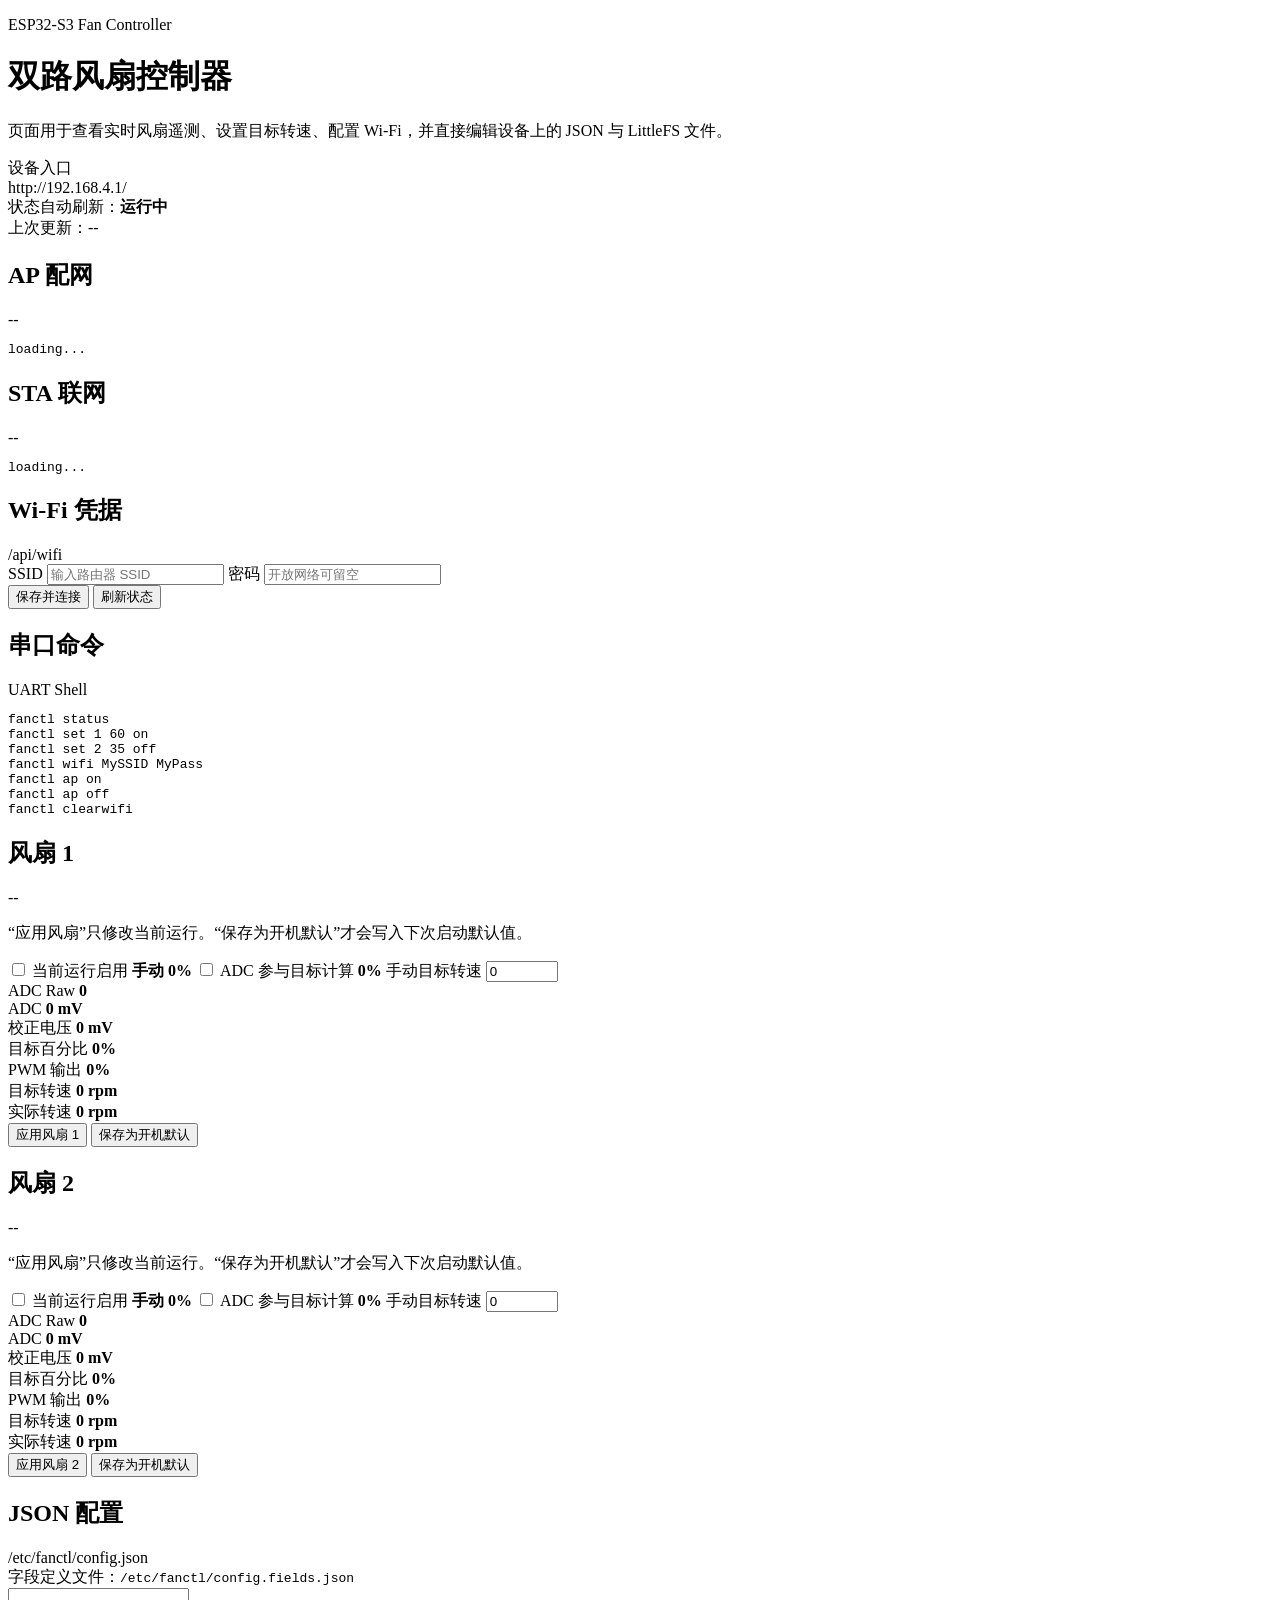
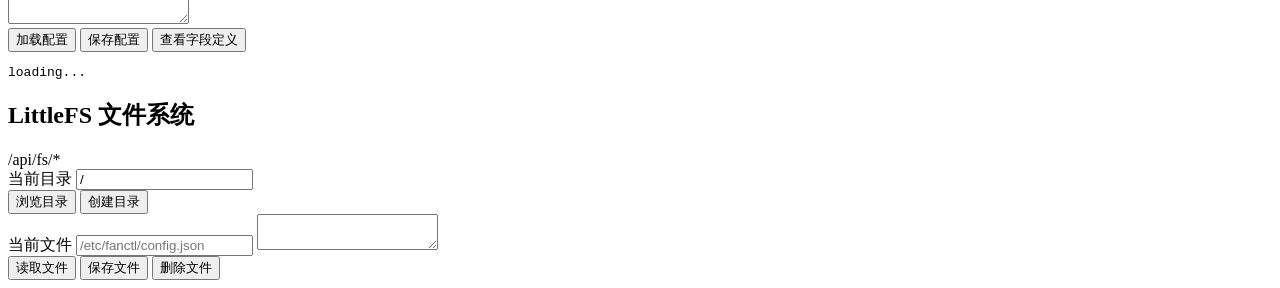
==== app/fan_controller/web/index.html @ ff4f611d "Add support for ESP32-S3 N16R8 and ESP32-S3 Fan Controller boards - Created CMakeLists.txt and prj.c" ====
<!doctype html>
<html lang="zh-CN">
<head>
  <meta charset="utf-8">
  <meta name="viewport" content="width=device-width,initial-scale=1">
  <title>ESP32-S3 Fan Controller</title>
  <link rel="stylesheet" href="/styles.css">
</head>
<body>
  <div class="wrap">
    <header class="hero">
      <div>
        <p class="eyebrow">ESP32-S3 Fan Controller</p>
        <h1>双路风扇控制器</h1>
        <p class="hero-copy">页面用于查看实时风扇遥测、设置目标转速、配置 Wi‑Fi，并直接编辑设备上的 JSON 与 LittleFS 文件。</p>
      </div>
      <div class="hero-card">
        <div class="hero-label">设备入口</div>
        <div class="hero-value" id="deviceAddress">http://192.168.4.1/</div>
        <div class="hero-meta">状态自动刷新：<strong id="refreshState">运行中</strong></div>
        <div class="hero-meta">上次更新：<span id="lastRefresh">--</span></div>
      </div>
    </header>

    <main class="grid">
      <section class="card">
        <div class="card-head">
          <h2>AP 配网</h2>
          <span id="apState" class="badge">--</span>
        </div>
        <pre id="apInfo">loading...</pre>
      </section>

      <section class="card">
        <div class="card-head">
          <h2>STA 联网</h2>
          <span id="staState" class="badge">--</span>
        </div>
        <pre id="staInfo">loading...</pre>
      </section>

      <section class="card">
        <div class="card-head">
          <h2>Wi‑Fi 凭据</h2>
          <span class="badge neutral">/api/wifi</span>
        </div>
        <label class="field">
          <span>SSID</span>
          <input id="ssid" type="text" placeholder="输入路由器 SSID">
        </label>
        <label class="field">
          <span>密码</span>
          <input id="psk" type="password" placeholder="开放网络可留空">
        </label>
        <div class="actions">
          <button id="saveWifiBtn" type="button">保存并连接</button>
          <button id="refreshBtn" class="secondary" type="button">刷新状态</button>
        </div>
      </section>

      <section class="card">
        <div class="card-head">
          <h2>串口命令</h2>
          <span class="badge neutral">UART Shell</span>
        </div>
        <pre>fanctl status
fanctl set 1 60 on
fanctl set 2 35 off
fanctl wifi MySSID MyPass
fanctl ap on
fanctl ap off
fanctl clearwifi</pre>
      </section>

      <section class="card card-fan">
        <div class="card-head">
          <h2>风扇 1</h2>
          <span id="fan1Badge" class="badge">--</span>
        </div>
        <p class="card-note">“应用风扇”只修改当前运行。“保存为开机默认”才会写入下次启动默认值。</p>
        <label class="switch-row">
          <input id="fan1Enable" type="checkbox">
          <span>当前运行启用</span>
          <strong id="fan1Percent" class="accent">手动 0%</strong>
        </label>
        <label class="switch-row">
          <input id="fan1UseAdcTarget" type="checkbox">
          <span>ADC 参与目标计算</span>
          <strong id="fan1EffectivePercent" class="accent">0%</strong>
        </label>
        <label class="field">
          <span>手动目标转速</span>
          <input id="fan1TargetRpm" type="number" min="0" max="12000" step="50" value="0">
        </label>
        <div class="telemetry-row">
          <span>ADC Raw</span>
          <strong id="fan1AdcRaw">0</strong>
        </div>
        <div class="telemetry-row">
          <span>ADC</span>
          <strong id="fan1Adc">0 mV</strong>
        </div>
        <div class="telemetry-row">
          <span>校正电压</span>
          <strong id="fan1MappedVoltage">0 mV</strong>
        </div>
        <div class="telemetry-row">
          <span>目标百分比</span>
          <strong id="fan1AdcTargetPercent">0%</strong>
        </div>
        <div class="telemetry-row">
          <span>PWM 输出</span>
          <strong id="fan1PwmPercent">0%</strong>
        </div>
        <div class="telemetry-row">
          <span>目标转速</span>
          <strong id="fan1TargetRpmValue">0 rpm</strong>
        </div>
        <div class="telemetry-row">
          <span>实际转速</span>
          <strong id="fan1Rpm">0 rpm</strong>
        </div>
        <div class="actions">
          <button id="saveFan1Btn" type="button">应用风扇 1</button>
          <button id="saveFan1DefaultsBtn" class="secondary" type="button">保存为开机默认</button>
        </div>
      </section>

      <section class="card card-fan">
        <div class="card-head">
          <h2>风扇 2</h2>
          <span id="fan2Badge" class="badge">--</span>
        </div>
        <p class="card-note">“应用风扇”只修改当前运行。“保存为开机默认”才会写入下次启动默认值。</p>
        <label class="switch-row">
          <input id="fan2Enable" type="checkbox">
          <span>当前运行启用</span>
          <strong id="fan2Percent" class="accent">手动 0%</strong>
        </label>
        <label class="switch-row">
          <input id="fan2UseAdcTarget" type="checkbox">
          <span>ADC 参与目标计算</span>
          <strong id="fan2EffectivePercent" class="accent">0%</strong>
        </label>
        <label class="field">
          <span>手动目标转速</span>
          <input id="fan2TargetRpm" type="number" min="0" max="12000" step="50" value="0">
        </label>
        <div class="telemetry-row">
          <span>ADC Raw</span>
          <strong id="fan2AdcRaw">0</strong>
        </div>
        <div class="telemetry-row">
          <span>ADC</span>
          <strong id="fan2Adc">0 mV</strong>
        </div>
        <div class="telemetry-row">
          <span>校正电压</span>
          <strong id="fan2MappedVoltage">0 mV</strong>
        </div>
        <div class="telemetry-row">
          <span>目标百分比</span>
          <strong id="fan2AdcTargetPercent">0%</strong>
        </div>
        <div class="telemetry-row">
          <span>PWM 输出</span>
          <strong id="fan2PwmPercent">0%</strong>
        </div>
        <div class="telemetry-row">
          <span>目标转速</span>
          <strong id="fan2TargetRpmValue">0 rpm</strong>
        </div>
        <div class="telemetry-row">
          <span>实际转速</span>
          <strong id="fan2Rpm">0 rpm</strong>
        </div>
        <div class="actions">
          <button id="saveFan2Btn" type="button">应用风扇 2</button>
          <button id="saveFan2DefaultsBtn" class="secondary" type="button">保存为开机默认</button>
        </div>
      </section>

      <section class="card card-wide">
        <div class="card-head">
          <h2>JSON 配置</h2>
          <span class="badge neutral">/etc/fanctl/config.json</span>
        </div>
        <div class="inline-meta">
          <span>字段定义文件：<code>/etc/fanctl/config.fields.json</code></span>
        </div>
        <textarea id="configEditor" class="editor" spellcheck="false"></textarea>
        <div class="actions">
          <button id="loadConfigBtn" class="secondary" type="button">加载配置</button>
          <button id="saveConfigBtn" type="button">保存配置</button>
          <button id="loadFieldsBtn" class="secondary" type="button">查看字段定义</button>
        </div>
        <pre id="fieldDefinitions">loading...</pre>
      </section>

      <section class="card card-wide">
        <div class="card-head">
          <h2>LittleFS 文件系统</h2>
          <span class="badge neutral">/api/fs/*</span>
        </div>
        <label class="field">
          <span>当前目录</span>
          <input id="fsPath" type="text" value="/">
        </label>
        <div class="actions">
          <button id="browseFsBtn" class="secondary" type="button">浏览目录</button>
          <button id="mkdirFsBtn" class="secondary" type="button">创建目录</button>
        </div>
        <div id="fsEntries" class="file-list"></div>
        <label class="field">
          <span>当前文件</span>
          <input id="filePath" type="text" placeholder="/etc/fanctl/config.json">
        </label>
        <textarea id="fileEditor" class="editor" spellcheck="false"></textarea>
        <div class="actions">
          <button id="loadFileBtn" class="secondary" type="button">读取文件</button>
          <button id="saveFileBtn" type="button">保存文件</button>
          <button id="deleteFileBtn" class="secondary danger" type="button">删除文件</button>
        </div>
      </section>
    </main>
  </div>

  <script type="module" src="/app.js"></script>
</body>
</html>
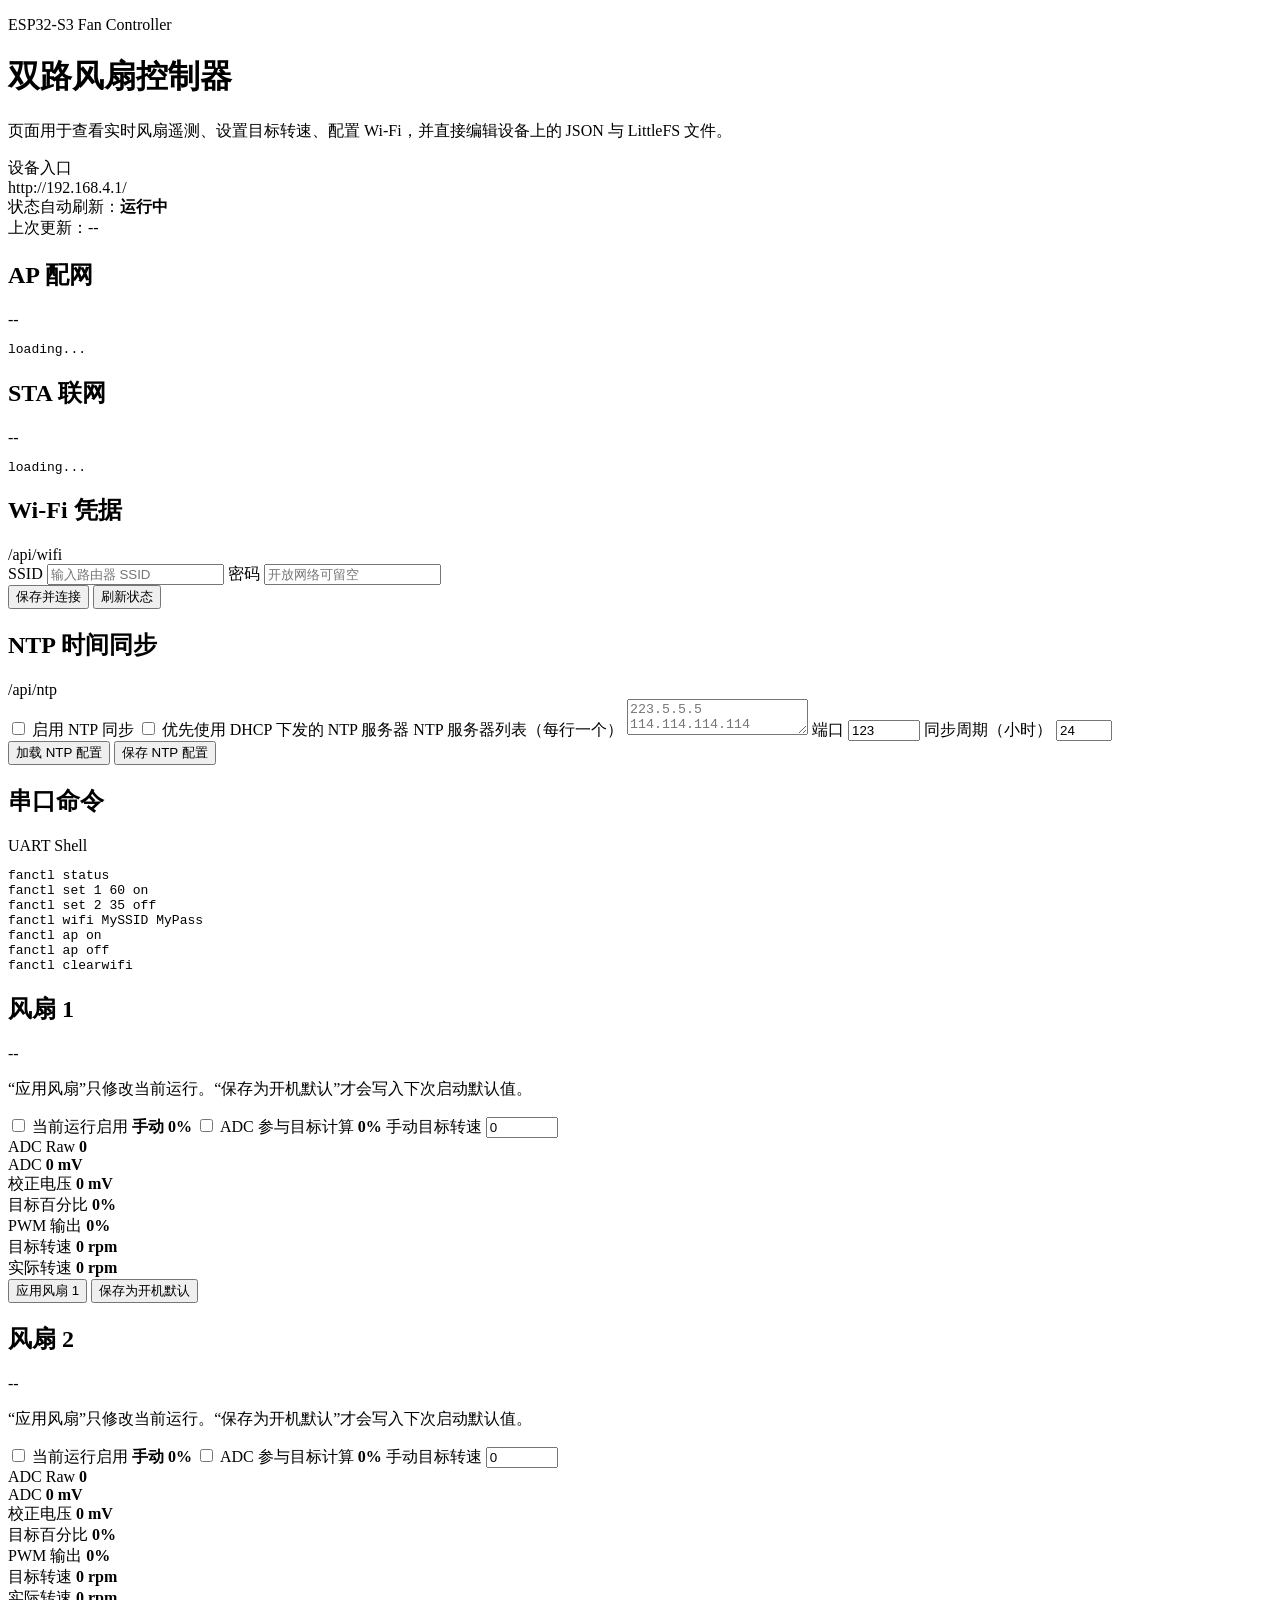
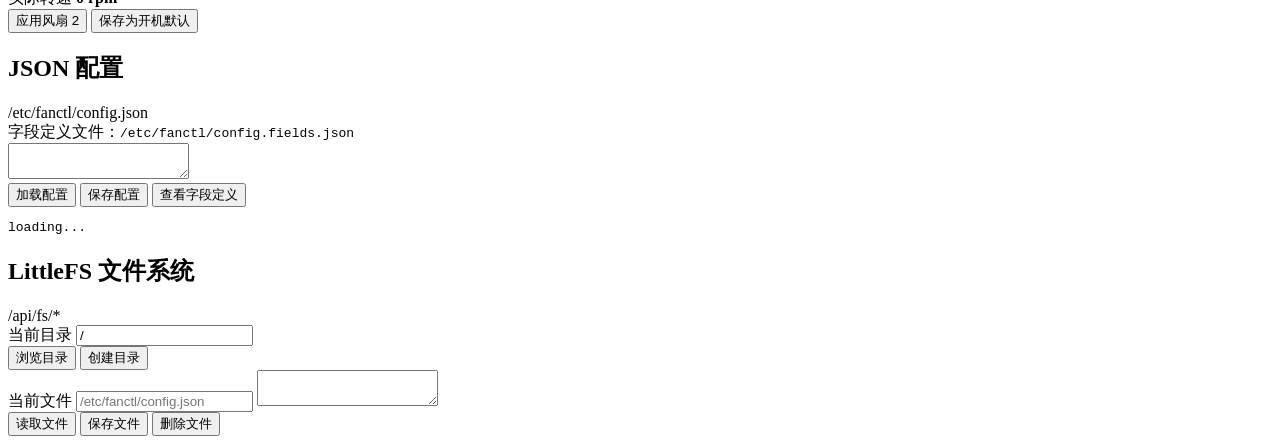
==== commit 6f152f87: "feat: add NTP configuration management to fan controller - Implemented functions to load and save NT" ====
--- a/app/fan_controller/web/index.html
+++ b/app/fan_controller/web/index.html
@@ -60,6 +60,37 @@
 
       <section class="card">
         <div class="card-head">
+          <h2>NTP 时间同步</h2>
+          <span class="badge neutral">/api/ntp</span>
+        </div>
+        <label class="switch-row">
+          <input id="ntpEnabled" type="checkbox">
+          <span>启用 NTP 同步</span>
+        </label>
+        <label class="switch-row">
+          <input id="ntpUseDhcpServer" type="checkbox">
+          <span>优先使用 DHCP 下发的 NTP 服务器</span>
+        </label>
+        <label class="field">
+          <span>NTP 服务器列表（每行一个）</span>
+          <textarea id="ntpServers" class="editor editor-compact" spellcheck="false" placeholder="223.5.5.5&#10;114.114.114.114&#10;pool.ntp.org"></textarea>
+        </label>
+        <label class="field">
+          <span>端口</span>
+          <input id="ntpPort" type="number" min="1" max="65535" step="1" value="123">
+        </label>
+        <label class="field">
+          <span>同步周期（小时）</span>
+          <input id="ntpSyncIntervalHours" type="number" min="1" max="720" step="1" value="24">
+        </label>
+        <div class="actions">
+          <button id="loadNtpBtn" class="secondary" type="button">加载 NTP 配置</button>
+          <button id="saveNtpBtn" type="button">保存 NTP 配置</button>
+        </div>
+      </section>
+
+      <section class="card">
+        <div class="card-head">
           <h2>串口命令</h2>
           <span class="badge neutral">UART Shell</span>
         </div>
@@ -72,112 +103,114 @@
 fanctl clearwifi</pre>
       </section>
 
-      <section class="card card-fan">
-        <div class="card-head">
-          <h2>风扇 1</h2>
-          <span id="fan1Badge" class="badge">--</span>
-        </div>
-        <p class="card-note">“应用风扇”只修改当前运行。“保存为开机默认”才会写入下次启动默认值。</p>
-        <label class="switch-row">
-          <input id="fan1Enable" type="checkbox">
-          <span>当前运行启用</span>
-          <strong id="fan1Percent" class="accent">手动 0%</strong>
-        </label>
-        <label class="switch-row">
-          <input id="fan1UseAdcTarget" type="checkbox">
-          <span>ADC 参与目标计算</span>
-          <strong id="fan1EffectivePercent" class="accent">0%</strong>
-        </label>
-        <label class="field">
-          <span>手动目标转速</span>
-          <input id="fan1TargetRpm" type="number" min="0" max="12000" step="50" value="0">
-        </label>
-        <div class="telemetry-row">
-          <span>ADC Raw</span>
-          <strong id="fan1AdcRaw">0</strong>
-        </div>
-        <div class="telemetry-row">
-          <span>ADC</span>
-          <strong id="fan1Adc">0 mV</strong>
-        </div>
-        <div class="telemetry-row">
-          <span>校正电压</span>
-          <strong id="fan1MappedVoltage">0 mV</strong>
-        </div>
-        <div class="telemetry-row">
-          <span>目标百分比</span>
-          <strong id="fan1AdcTargetPercent">0%</strong>
-        </div>
-        <div class="telemetry-row">
-          <span>PWM 输出</span>
-          <strong id="fan1PwmPercent">0%</strong>
-        </div>
-        <div class="telemetry-row">
-          <span>目标转速</span>
-          <strong id="fan1TargetRpmValue">0 rpm</strong>
-        </div>
-        <div class="telemetry-row">
-          <span>实际转速</span>
-          <strong id="fan1Rpm">0 rpm</strong>
-        </div>
-        <div class="actions">
-          <button id="saveFan1Btn" type="button">应用风扇 1</button>
-          <button id="saveFan1DefaultsBtn" class="secondary" type="button">保存为开机默认</button>
-        </div>
-      </section>
-
-      <section class="card card-fan">
-        <div class="card-head">
-          <h2>风扇 2</h2>
-          <span id="fan2Badge" class="badge">--</span>
-        </div>
-        <p class="card-note">“应用风扇”只修改当前运行。“保存为开机默认”才会写入下次启动默认值。</p>
-        <label class="switch-row">
-          <input id="fan2Enable" type="checkbox">
-          <span>当前运行启用</span>
-          <strong id="fan2Percent" class="accent">手动 0%</strong>
-        </label>
-        <label class="switch-row">
-          <input id="fan2UseAdcTarget" type="checkbox">
-          <span>ADC 参与目标计算</span>
-          <strong id="fan2EffectivePercent" class="accent">0%</strong>
-        </label>
-        <label class="field">
-          <span>手动目标转速</span>
-          <input id="fan2TargetRpm" type="number" min="0" max="12000" step="50" value="0">
-        </label>
-        <div class="telemetry-row">
-          <span>ADC Raw</span>
-          <strong id="fan2AdcRaw">0</strong>
-        </div>
-        <div class="telemetry-row">
-          <span>ADC</span>
-          <strong id="fan2Adc">0 mV</strong>
-        </div>
-        <div class="telemetry-row">
-          <span>校正电压</span>
-          <strong id="fan2MappedVoltage">0 mV</strong>
-        </div>
-        <div class="telemetry-row">
-          <span>目标百分比</span>
-          <strong id="fan2AdcTargetPercent">0%</strong>
-        </div>
-        <div class="telemetry-row">
-          <span>PWM 输出</span>
-          <strong id="fan2PwmPercent">0%</strong>
-        </div>
-        <div class="telemetry-row">
-          <span>目标转速</span>
-          <strong id="fan2TargetRpmValue">0 rpm</strong>
-        </div>
-        <div class="telemetry-row">
-          <span>实际转速</span>
-          <strong id="fan2Rpm">0 rpm</strong>
-        </div>
-        <div class="actions">
-          <button id="saveFan2Btn" type="button">应用风扇 2</button>
-          <button id="saveFan2DefaultsBtn" class="secondary" type="button">保存为开机默认</button>
-        </div>
+      <section class="fan-row">
+        <section class="card card-fan">
+          <div class="card-head">
+            <h2>风扇 1</h2>
+            <span id="fan1Badge" class="badge">--</span>
+          </div>
+          <p class="card-note">“应用风扇”只修改当前运行。“保存为开机默认”才会写入下次启动默认值。</p>
+          <label class="switch-row">
+            <input id="fan1Enable" type="checkbox">
+            <span>当前运行启用</span>
+            <strong id="fan1Percent" class="accent">手动 0%</strong>
+          </label>
+          <label class="switch-row">
+            <input id="fan1UseAdcTarget" type="checkbox">
+            <span>ADC 参与目标计算</span>
+            <strong id="fan1EffectivePercent" class="accent">0%</strong>
+          </label>
+          <label class="field">
+            <span>手动目标转速</span>
+            <input id="fan1TargetRpm" type="number" min="0" max="12000" step="50" value="0">
+          </label>
+          <div class="telemetry-row">
+            <span>ADC Raw</span>
+            <strong id="fan1AdcRaw">0</strong>
+          </div>
+          <div class="telemetry-row">
+            <span>ADC</span>
+            <strong id="fan1Adc">0 mV</strong>
+          </div>
+          <div class="telemetry-row">
+            <span>校正电压</span>
+            <strong id="fan1MappedVoltage">0 mV</strong>
+          </div>
+          <div class="telemetry-row">
+            <span>目标百分比</span>
+            <strong id="fan1AdcTargetPercent">0%</strong>
+          </div>
+          <div class="telemetry-row">
+            <span>PWM 输出</span>
+            <strong id="fan1PwmPercent">0%</strong>
+          </div>
+          <div class="telemetry-row">
+            <span>目标转速</span>
+            <strong id="fan1TargetRpmValue">0 rpm</strong>
+          </div>
+          <div class="telemetry-row">
+            <span>实际转速</span>
+            <strong id="fan1Rpm">0 rpm</strong>
+          </div>
+          <div class="actions">
+            <button id="saveFan1Btn" type="button">应用风扇 1</button>
+            <button id="saveFan1DefaultsBtn" class="secondary" type="button">保存为开机默认</button>
+          </div>
+        </section>
+
+        <section class="card card-fan">
+          <div class="card-head">
+            <h2>风扇 2</h2>
+            <span id="fan2Badge" class="badge">--</span>
+          </div>
+          <p class="card-note">“应用风扇”只修改当前运行。“保存为开机默认”才会写入下次启动默认值。</p>
+          <label class="switch-row">
+            <input id="fan2Enable" type="checkbox">
+            <span>当前运行启用</span>
+            <strong id="fan2Percent" class="accent">手动 0%</strong>
+          </label>
+          <label class="switch-row">
+            <input id="fan2UseAdcTarget" type="checkbox">
+            <span>ADC 参与目标计算</span>
+            <strong id="fan2EffectivePercent" class="accent">0%</strong>
+          </label>
+          <label class="field">
+            <span>手动目标转速</span>
+            <input id="fan2TargetRpm" type="number" min="0" max="12000" step="50" value="0">
+          </label>
+          <div class="telemetry-row">
+            <span>ADC Raw</span>
+            <strong id="fan2AdcRaw">0</strong>
+          </div>
+          <div class="telemetry-row">
+            <span>ADC</span>
+            <strong id="fan2Adc">0 mV</strong>
+          </div>
+          <div class="telemetry-row">
+            <span>校正电压</span>
+            <strong id="fan2MappedVoltage">0 mV</strong>
+          </div>
+          <div class="telemetry-row">
+            <span>目标百分比</span>
+            <strong id="fan2AdcTargetPercent">0%</strong>
+          </div>
+          <div class="telemetry-row">
+            <span>PWM 输出</span>
+            <strong id="fan2PwmPercent">0%</strong>
+          </div>
+          <div class="telemetry-row">
+            <span>目标转速</span>
+            <strong id="fan2TargetRpmValue">0 rpm</strong>
+          </div>
+          <div class="telemetry-row">
+            <span>实际转速</span>
+            <strong id="fan2Rpm">0 rpm</strong>
+          </div>
+          <div class="actions">
+            <button id="saveFan2Btn" type="button">应用风扇 2</button>
+            <button id="saveFan2DefaultsBtn" class="secondary" type="button">保存为开机默认</button>
+          </div>
+        </section>
       </section>
 
       <section class="card card-wide">
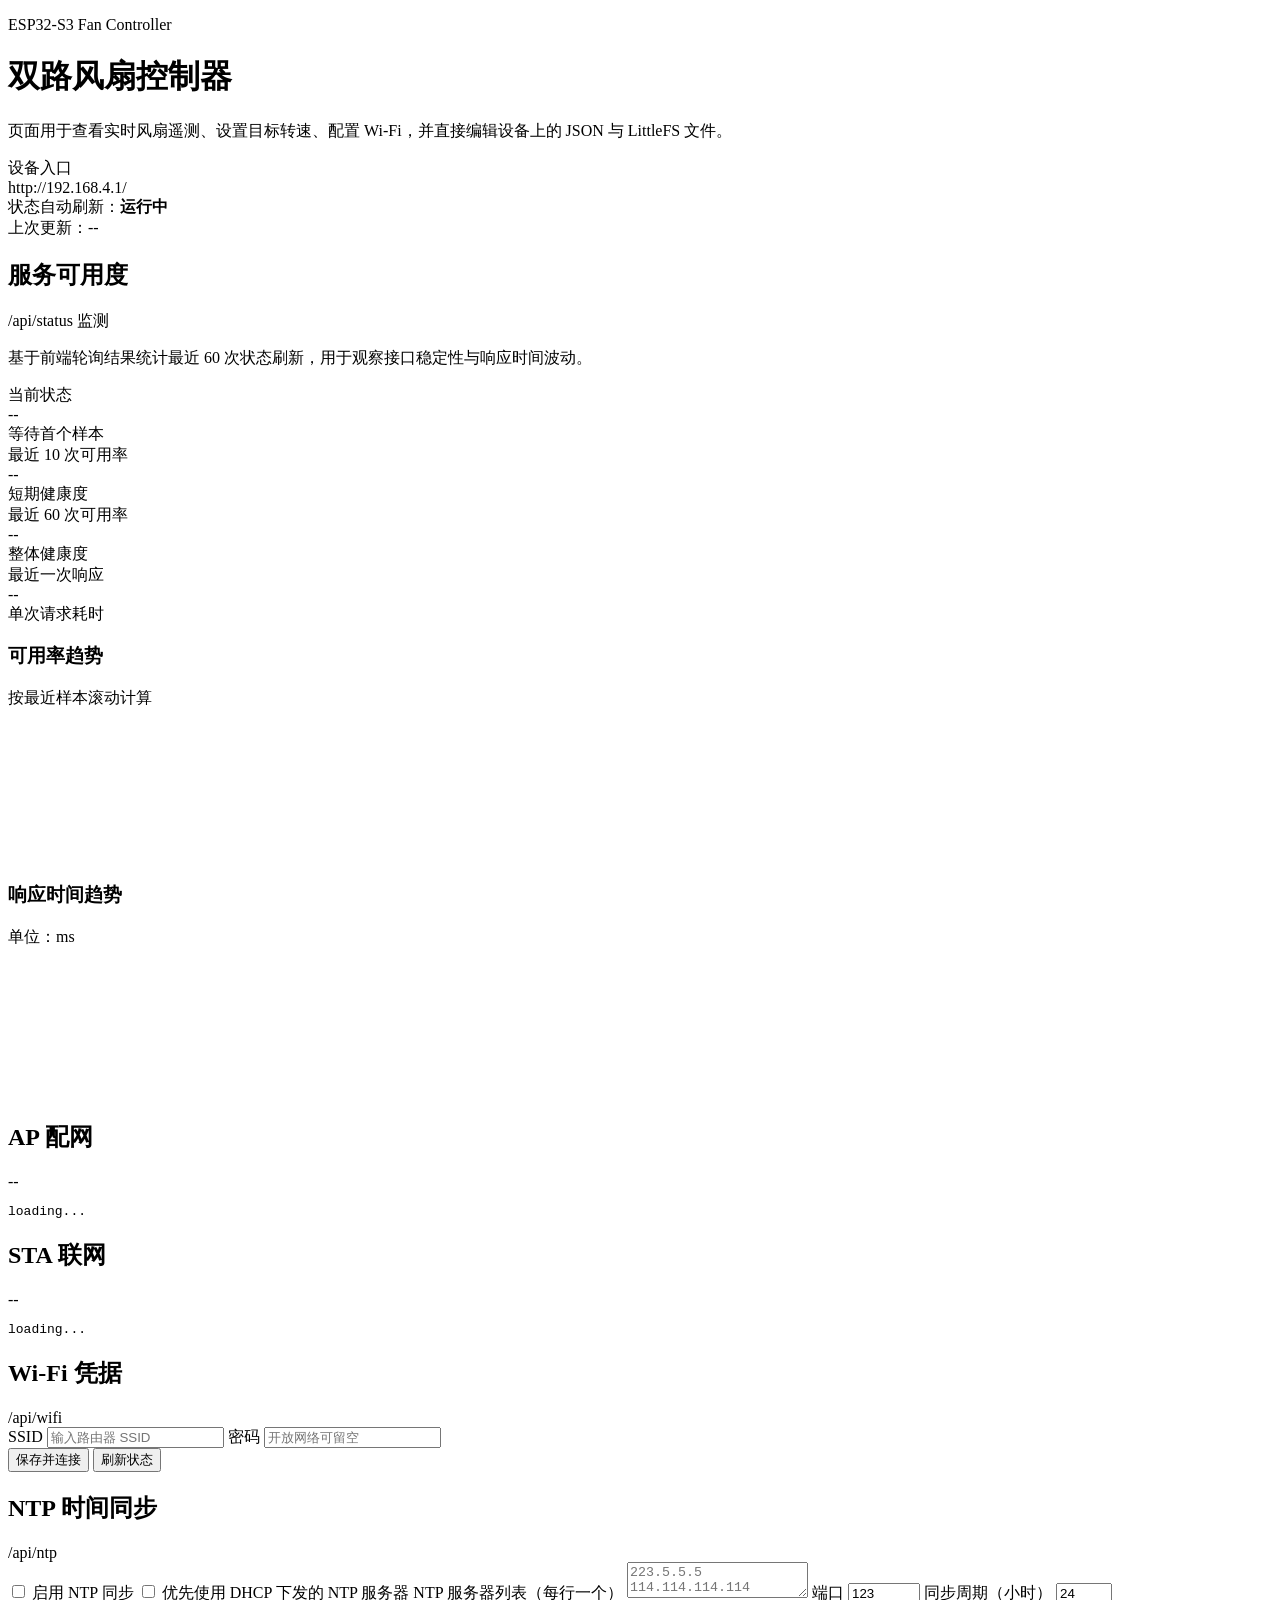
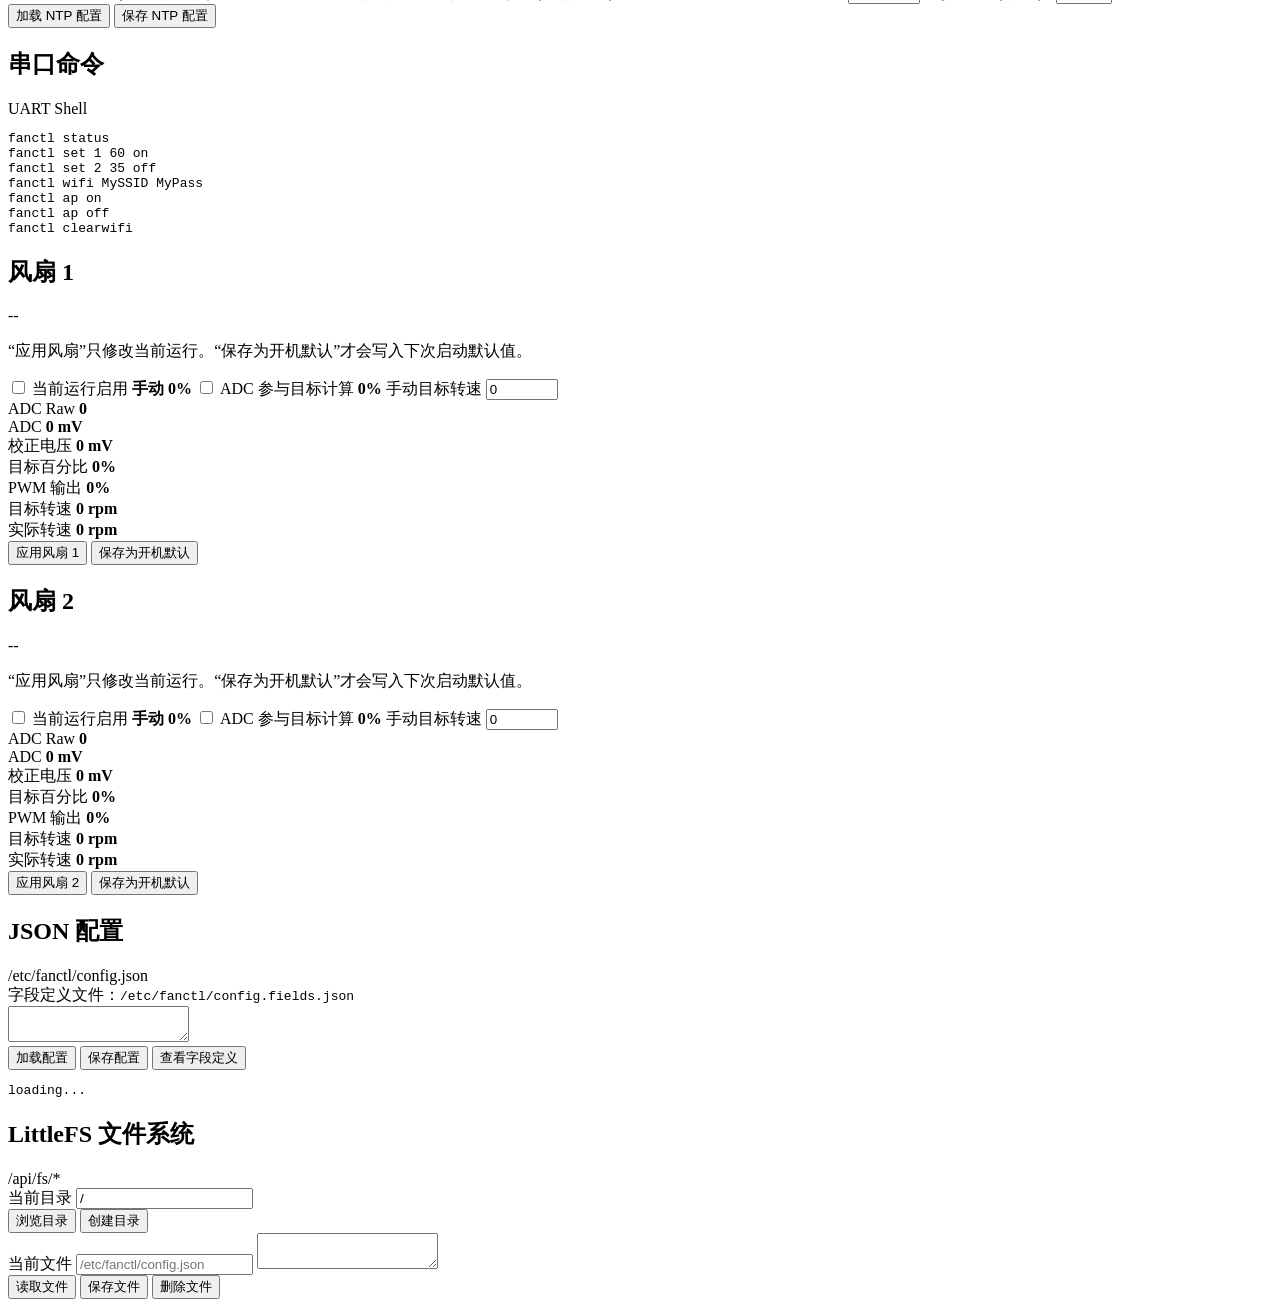
==== commit 7a418b92: "暂存11111" ====
--- a/app/fan_controller/web/index.html
+++ b/app/fan_controller/web/index.html
@@ -12,7 +12,7 @@
       <div>
         <p class="eyebrow">ESP32-S3 Fan Controller</p>
         <h1>双路风扇控制器</h1>
-        <p class="hero-copy">页面用于查看实时风扇遥测、设置目标转速、配置 Wi‑Fi，并直接编辑设备上的 JSON 与 LittleFS 文件。</p>
+        <p class="hero-copy">页面用于查看实时风扇遥测、设置目标转速、配置 Wi-Fi，并直接编辑设备上的 JSON 与 LittleFS 文件。</p>
       </div>
       <div class="hero-card">
         <div class="hero-label">设备入口</div>
@@ -23,6 +23,55 @@
     </header>
 
     <main class="grid">
+      <section class="card card-wide">
+        <div class="card-head">
+          <h2>服务可用度</h2>
+          <span class="badge neutral">/api/status 监测</span>
+        </div>
+        <p class="card-note">基于前端轮询结果统计最近 60 次状态刷新，用于观察接口稳定性与响应时间波动。</p>
+
+        <div class="stats-grid">
+          <div class="stat-tile">
+            <div class="stat-label">当前状态</div>
+            <div id="svcCurrentState" class="stat-value">--</div>
+            <div id="svcCurrentNote" class="stat-subtle">等待首个样本</div>
+          </div>
+          <div class="stat-tile">
+            <div class="stat-label">最近 10 次可用率</div>
+            <div id="svcAvail10" class="stat-value">--</div>
+            <div class="stat-subtle">短期健康度</div>
+          </div>
+          <div class="stat-tile">
+            <div class="stat-label">最近 60 次可用率</div>
+            <div id="svcAvail60" class="stat-value">--</div>
+            <div class="stat-subtle">整体健康度</div>
+          </div>
+          <div class="stat-tile">
+            <div class="stat-label">最近一次响应</div>
+            <div id="svcLastLatency" class="stat-value">--</div>
+            <div class="stat-subtle">单次请求耗时</div>
+          </div>
+        </div>
+
+        <div class="chart-grid">
+          <div class="chart-block">
+            <div class="chart-head">
+              <h3>可用率趋势</h3>
+              <span class="inline-meta">按最近样本滚动计算</span>
+            </div>
+            <canvas id="availabilityChart" class="chart-canvas"></canvas>
+          </div>
+
+          <div class="chart-block">
+            <div class="chart-head">
+              <h3>响应时间趋势</h3>
+              <span class="inline-meta">单位：ms</span>
+            </div>
+            <canvas id="latencyChart" class="chart-canvas"></canvas>
+          </div>
+        </div>
+      </section>
+
       <section class="card">
         <div class="card-head">
           <h2>AP 配网</h2>
@@ -41,7 +90,7 @@
 
       <section class="card">
         <div class="card-head">
-          <h2>Wi‑Fi 凭据</h2>
+          <h2>Wi-Fi 凭据</h2>
           <span class="badge neutral">/api/wifi</span>
         </div>
         <label class="field">
@@ -260,4 +309,4 @@
 
   <script type="module" src="/app.js"></script>
 </body>
-</html>
+</html>
